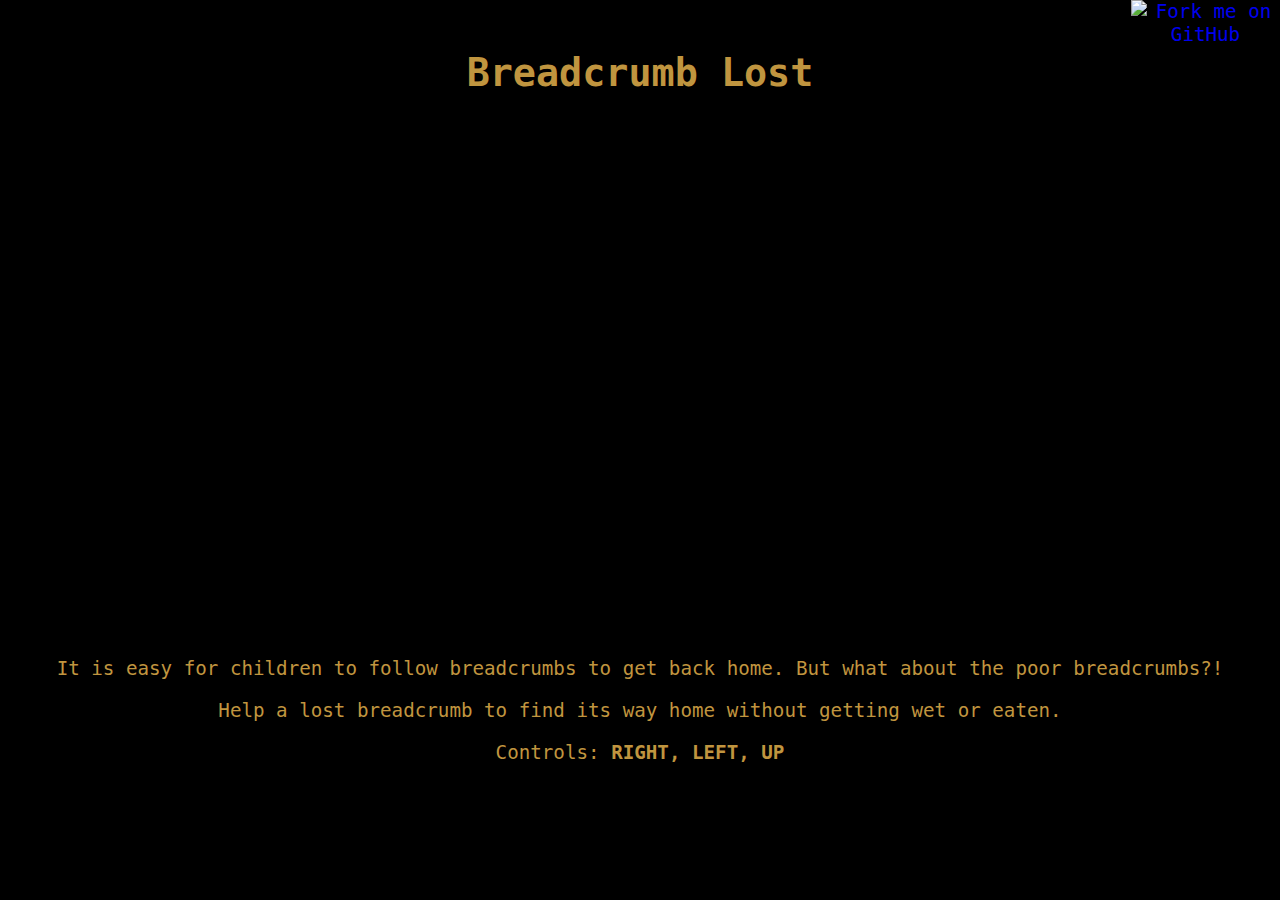
==== breadcrumblost/index.html @ fb2d632d "breadcrumb lost init" ====
<!DOCTYPE html>
<html>
<head>
  <title>Breadcrumb Lost: 2D videogame powered by WebAssembly</title>
  <style>
    body {
      background-color: black;
      color: #c0953f;
      font-family: monospace;
      font-size: 1.2rem;
      text-align: center;
      padding: 1rem;
    }
    canvas {
      width: 512px;
      height: 512px;
      image-rendering: -moz-crisp-edges;
      image-rendering: -webkit-crisp-edges;
      image-rendering: pixelated;
      image-rendering: crisp-edges;
    }
    .attachment-full {
      position: absolute;
      top: 0;
      right: 0;
    }
  </style>
</head>
<body>

<h1>Breadcrumb Lost</h1>

<canvas id="canvas"></canvas>

<p>It is easy for children to follow breadcrumbs to get back home. But what about the poor breadcrumbs?!</p>

<p>Help a lost breadcrumb to find its way home without getting wet or eaten.</p>

<p>Controls: <b>RIGHT, LEFT, UP</b></p>

<script src="src/index.js"></script>

<a href="https://github.com/ttulka/2d-videogame-in-assemblyscript"><img loading="lazy" width="149" height="149" src="https://github.blog/wp-content/uploads/2008/12/forkme_right_gray_6d6d6d.png?resize=149%2C149" class="attachment-full size-full" alt="Fork me on GitHub" data-recalc-dims="1"></a>

</body>
</html>
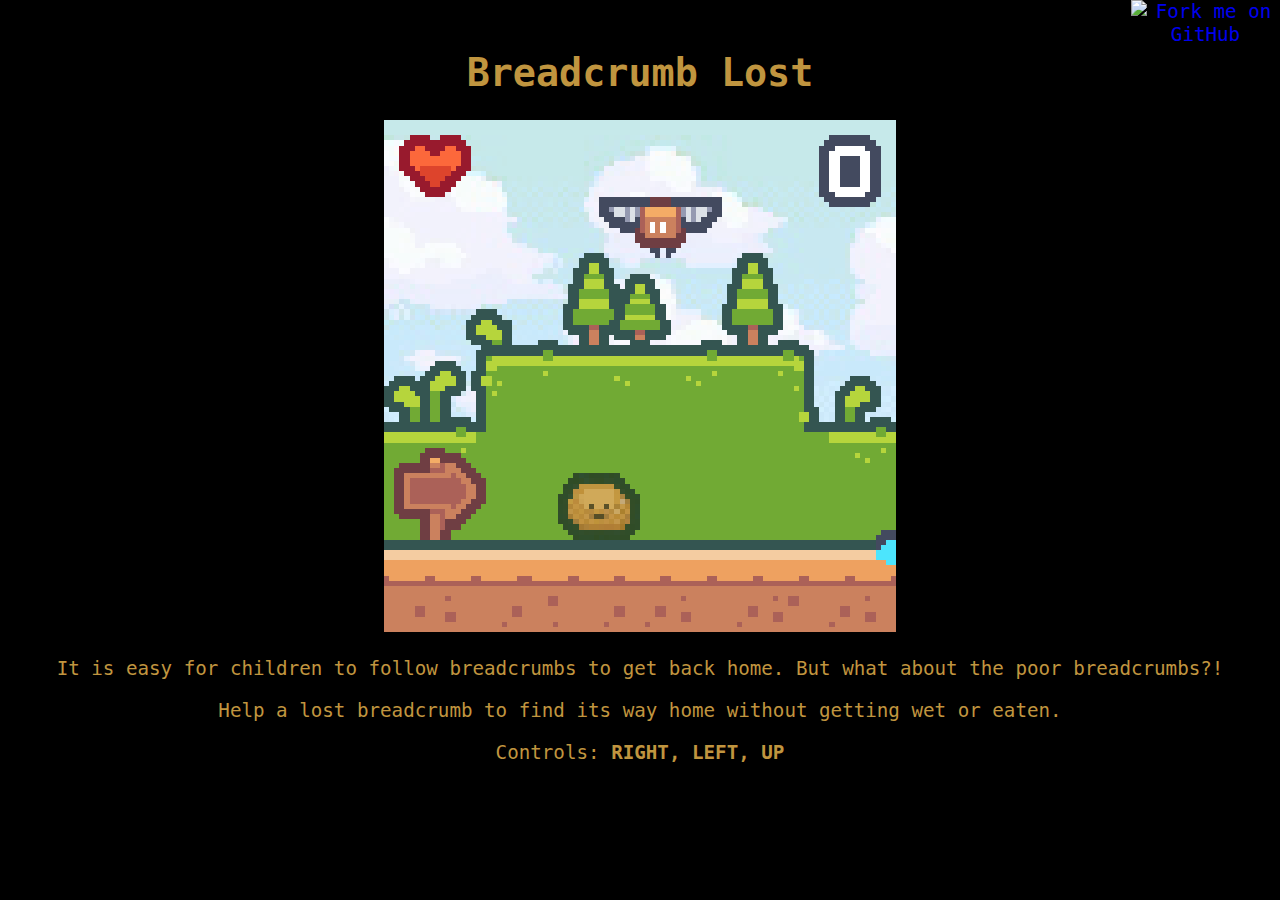
==== commit 28df2e45: "breadcrumb lost init" ====
--- a/breadcrumblost/index.html
+++ b/breadcrumblost/index.html
@@ -38,7 +38,7 @@
 
 <p>Controls: <b>RIGHT, LEFT, UP</b></p>
 
-<script src="src/index.js"></script>
+<script src="index.js"></script>
 
 <a href="https://github.com/ttulka/2d-videogame-in-assemblyscript"><img loading="lazy" width="149" height="149" src="https://github.blog/wp-content/uploads/2008/12/forkme_right_gray_6d6d6d.png?resize=149%2C149" class="attachment-full size-full" alt="Fork me on GitHub" data-recalc-dims="1"></a>
 
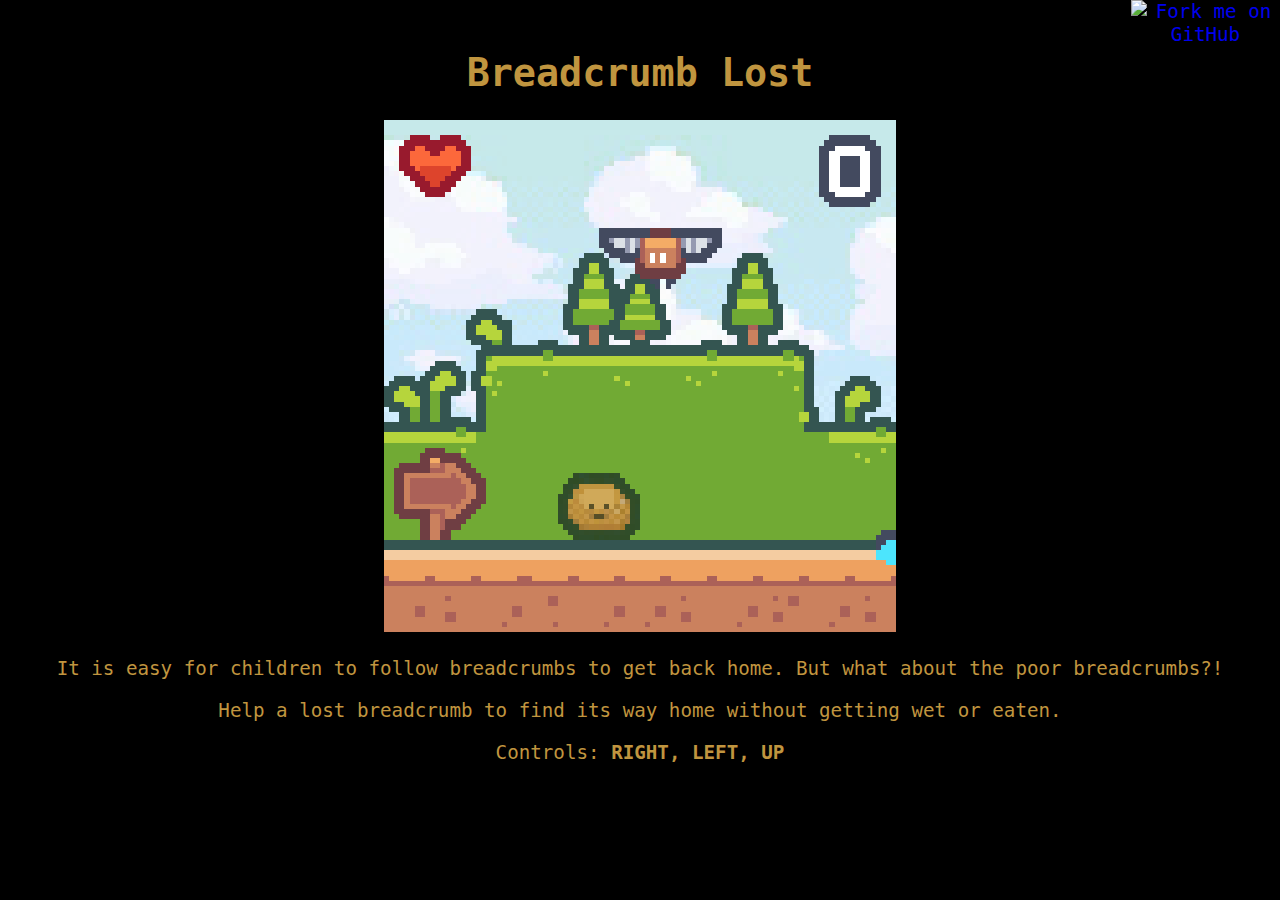
==== commit 6e43c7a8: "breadcrumb lost init" ====
--- a/breadcrumblost/index.html
+++ b/breadcrumblost/index.html
@@ -25,6 +25,7 @@
       right: 0;
     }
   </style>
+  <link rel="icon" type="image/png" href="favicon.png" />
 </head>
 <body>
 
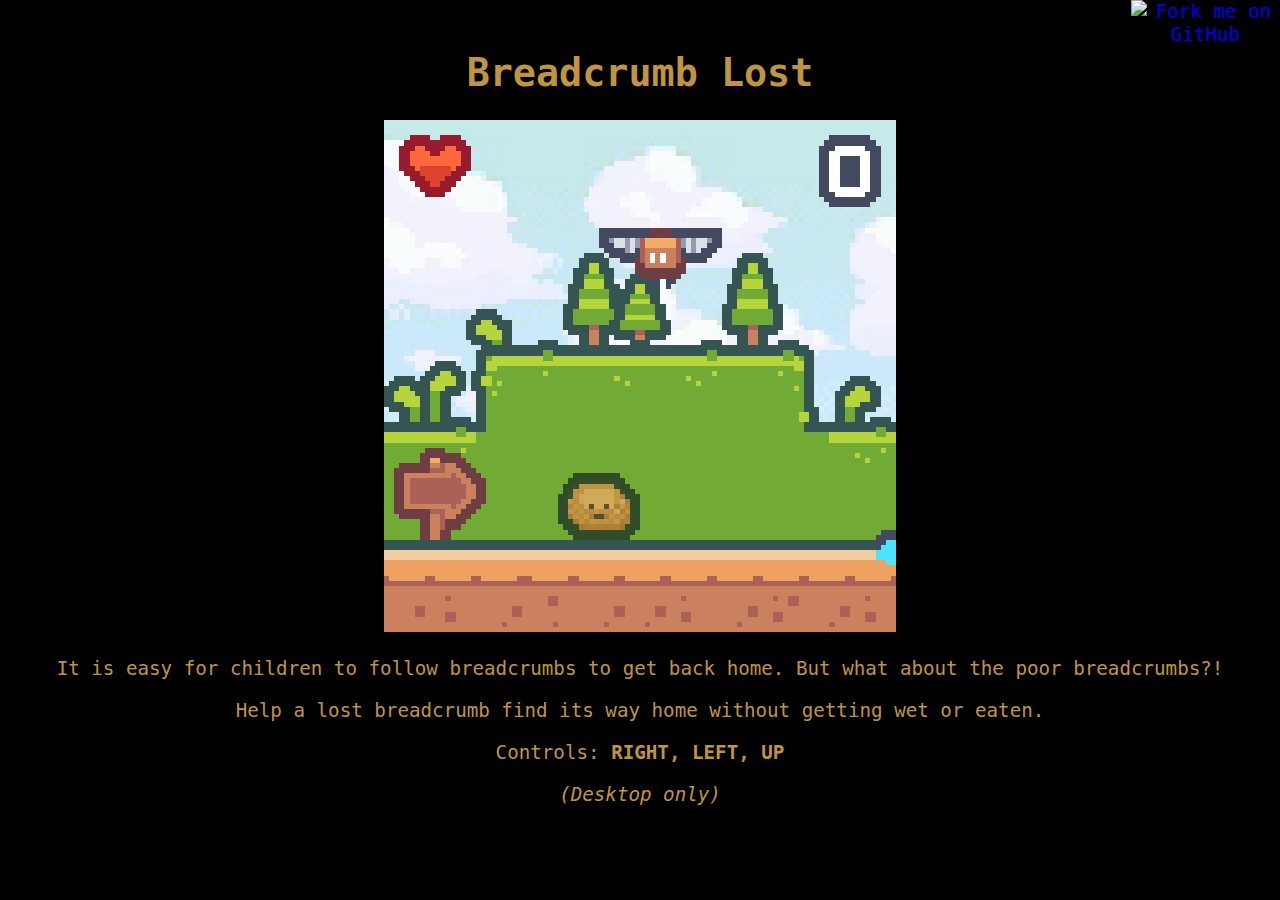
==== commit 99177349: "add desktop comment" ====
--- a/breadcrumblost/index.html
+++ b/breadcrumblost/index.html
@@ -35,9 +35,11 @@
 
 <p>It is easy for children to follow breadcrumbs to get back home. But what about the poor breadcrumbs?!</p>
 
-<p>Help a lost breadcrumb to find its way home without getting wet or eaten.</p>
+<p>Help a lost breadcrumb find its way home without getting wet or eaten.</p>
 
 <p>Controls: <b>RIGHT, LEFT, UP</b></p>
+
+<p><i>(Desktop only)</i></p>
 
 <script src="index.js"></script>
 
